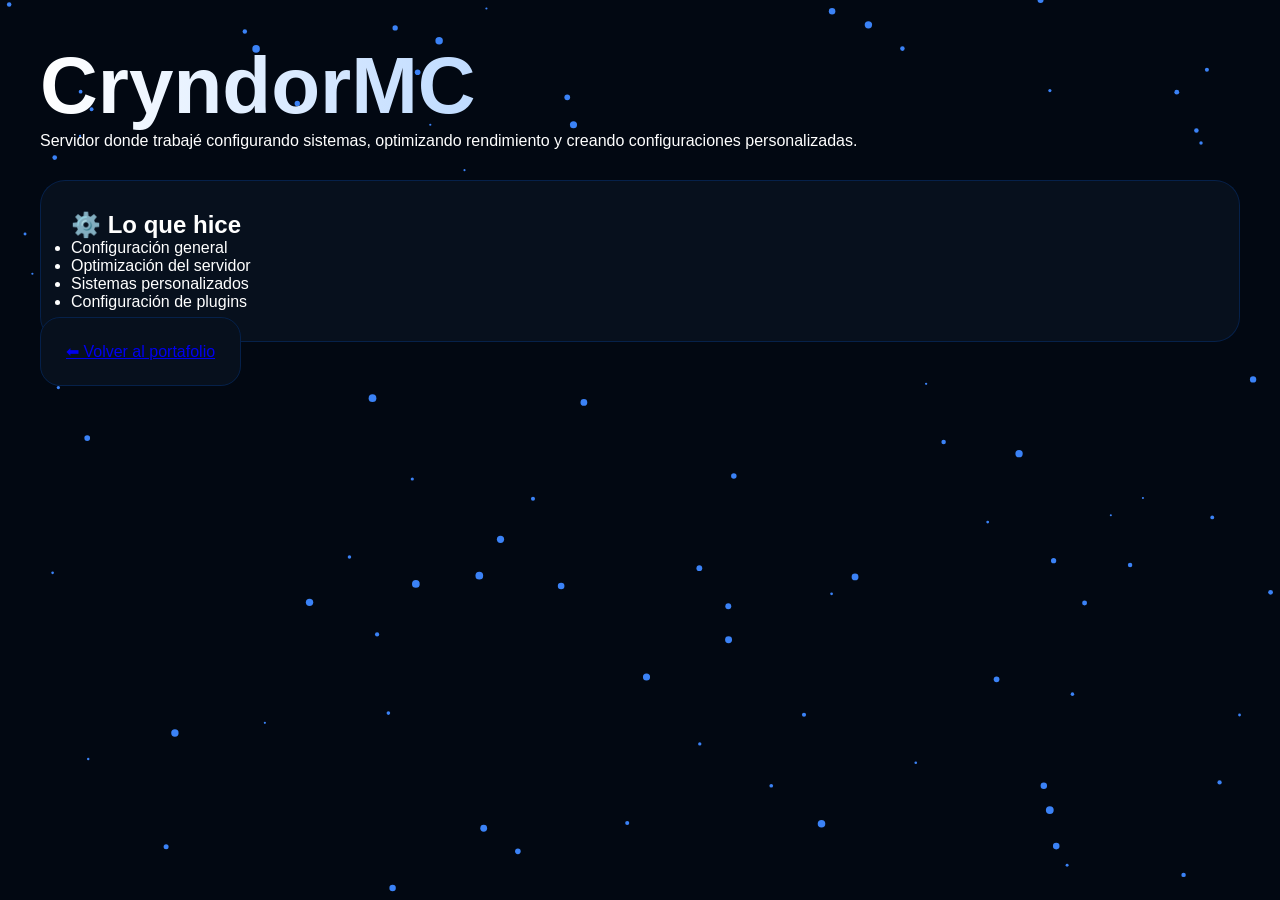
==== cryndormc.html @ 47a1c332 "Add files via upload" ====
<!DOCTYPE html>
<html lang="es">
<head>
<meta charset="UTF-8">
<meta name="viewport" content="width=device-width, initial-scale=1.0">

<title>CryndorMC</title>

<link rel="stylesheet" href="style.css">

<link rel="stylesheet"
href="https://cdnjs.cloudflare.com/ajax/libs/font-awesome/6.5.2/css/all.min.css">
</head>

<body>

<div class="container">

<h1>CryndorMC</h1>

<p>
Servidor donde trabajé configurando sistemas,
optimizando rendimiento y creando configuraciones personalizadas.
</p>

<div class="box">

<h2>⚙️ Lo que hice</h2>

<ul>
<li>Configuración general</li>
<li>Optimización del servidor</li>
<li>Sistemas personalizados</li>
<li>Configuración de plugins</li>
</ul>

</div>

<a href="index.html" class="card">
⬅ Volver al portafolio
</a>

</div>

<canvas id="particles"></canvas>
<script src="script.js"></script>

</body>
</html>
---- style.css ----
*{
margin:0;
padding:0;
box-sizing:border-box;
}

body{
background:#020812;
font-family:Arial;
color:white;
padding:40px;
}

.container{
max-width:1400px;
margin:auto;
}

.hero{
display:flex;
justify-content:space-between;
align-items:center;

background:#07101d;

padding:50px;

border-radius:25px;

border:1px solid rgba(0,100,255,.2);

box-shadow:
0 0 50px rgba(0,110,255,.15);
}

h1{

font-size:80px;

background:linear-gradient(
90deg,
white,
#4f9cff
);

-webkit-background-clip:text;
-webkit-text-fill-color:transparent;

}

.hero p{
color:#7fa6d8;
letter-spacing:4px;
margin-top:10px;
}

.stats{

display:flex;
gap:30px;
margin-top:35px;

}

.stats div{

padding:15px;

background:#091423;

border-radius:15px;

}

.right img{

width:250px;

filter:drop-shadow(
0 0 30px #0066ff
);

}

.box{

margin-top:30px;

padding:30px;

background:#07101d;

border-radius:25px;

border:1px solid rgba(0,100,255,.2);

}

.title{
margin-top:35px;
margin-bottom:20px;
}

.cards{

display:grid;

grid-template-columns:
repeat(4,1fr);

gap:20px;

}

.card{

background:#07101d;

padding:25px;

border-radius:20px;

transition:.4s;

border:1px solid rgba(0,100,255,.2);

}

.card:hover{

transform:translateY(-8px);

box-shadow:
0 0 30px rgba(0,110,255,.4);

}
box-shadow:
0 0 50px rgba(0,110,255,.15);
}
*{
margin:0;
padding:0;
box-sizing:border-box;
}

body{
background:#020812;
font-family:Arial;
color:white;
padding:40px;
}

.container{
max-width:1400px;
margin:auto;
}

.hero{
display:flex;
justify-content:space-between;
align-items:center;

background:#07101d;

padding:50px;

border-radius:25px;

border:1px solid rgba(0,100,255,.2);

box-shadow:
0 0 50px rgba(0,110,255,.15);
}

h1{

font-size:80px;

background:linear-gradient(
90deg,
white,
#4f9cff
);

-webkit-background-clip:text;
-webkit-text-fill-color:transparent;

}

.hero p{
color:#7fa6d8;
letter-spacing:4px;
margin-top:10px;
}

.stats{

display:flex;
gap:30px;
margin-top:35px;

}

.stats div{

padding:15px;

background:#091423;

border-radius:15px;

}

.right img{

width:250px;

filter:drop-shadow(
0 0 30px #0066ff
);

}

.box{

margin-top:30px;

padding:30px;

background:#07101d;

border-radius:25px;

border:1px solid rgba(0,100,255,.2);

}

.title{
margin-top:35px;
margin-bottom:20px;
}

.cards{

display:grid;

grid-template-columns:
repeat(4,1fr);

gap:20px;

}

.card{

background:#07101d;

padding:25px;

border-radius:20px;

transition:.4s;

border:1px solid rgba(0,100,255,.2);

}

.card:hover{

transform:translateY(-8px);

box-shadow:
0 0 30px rgba(0,110,255,.4);

}
#particles{
    position: fixed;
    top: 0;
    left: 0;
    width: 100%;
    height: 100%;
    z-index: -1;
}
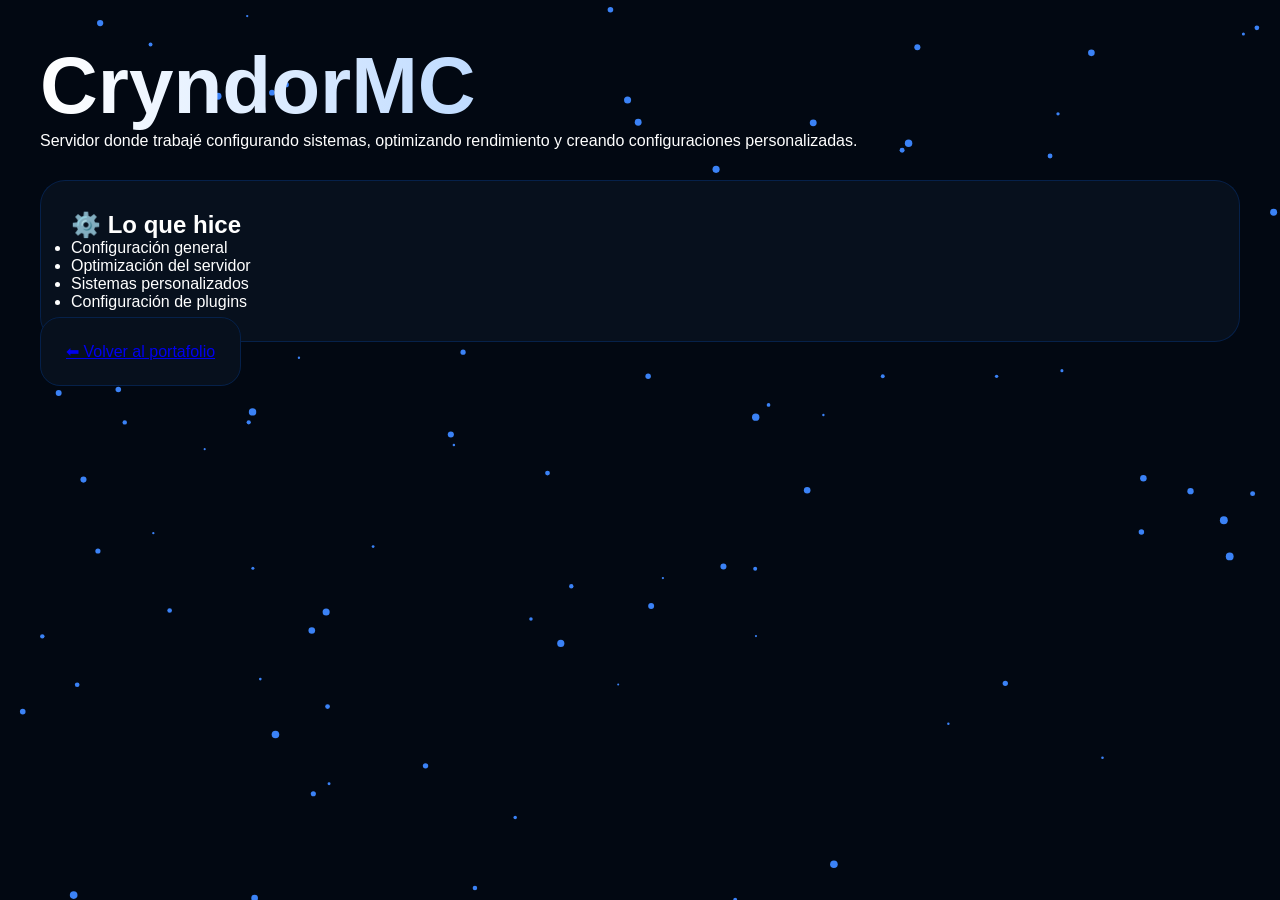
==== commit 7004b47c: "Update cryndormc.html" ====
--- a/cryndormc.html
+++ b/cryndormc.html
@@ -46,4 +46,4 @@
 <script src="script.js"></script>
 
 </body>
-</html>+</html>
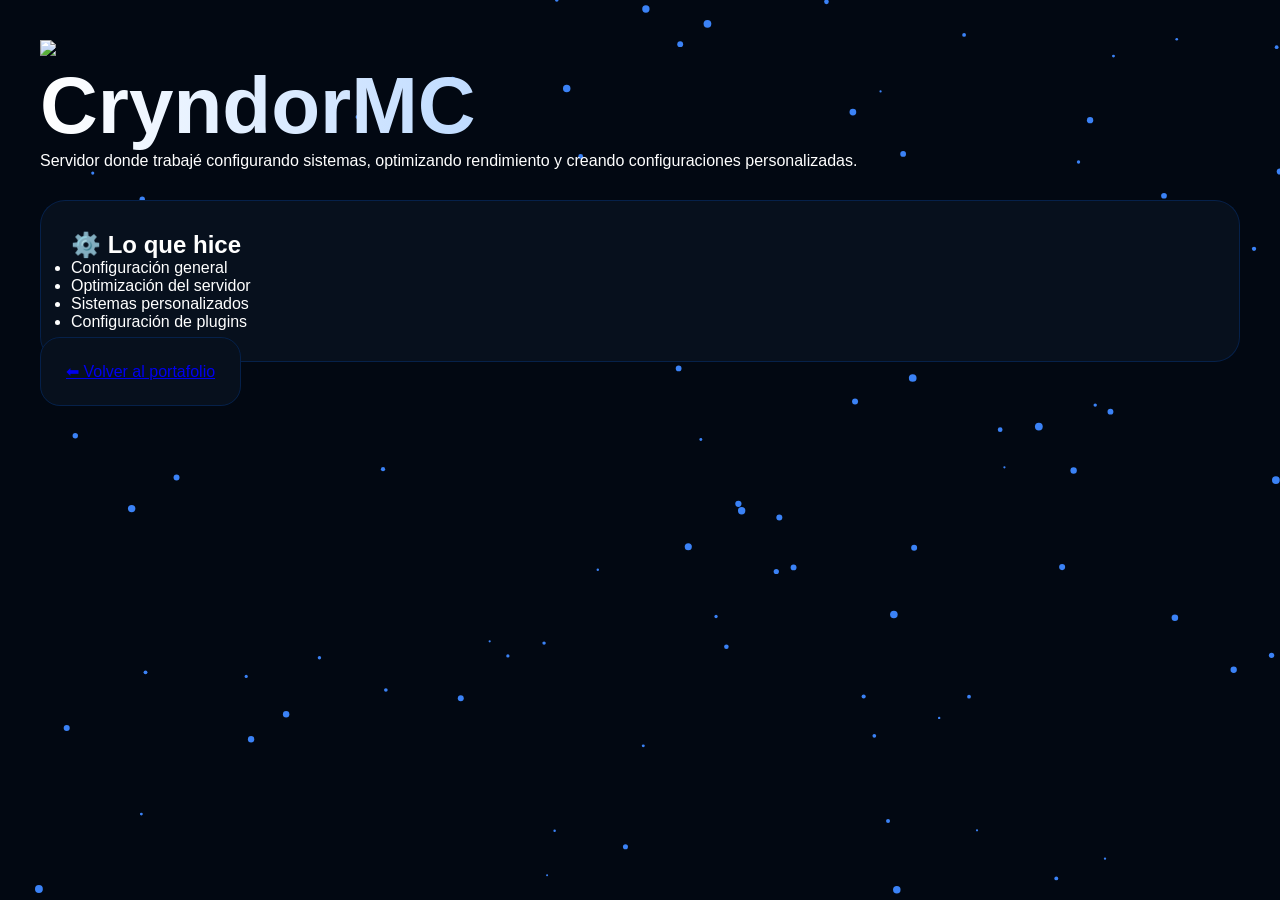
==== commit 6843f97e: "Update cryndormc.html" ====
--- a/cryndormc.html
+++ b/cryndormc.html
@@ -14,7 +14,9 @@
 
 <body>
 
-<div class="container">
+<div class="banner">
+    <img src="https://images.unsplash.com/photo-1511512578047-dfb367046420?q=80&w=1400&auto=format&fit=crop">
+</div>
 
 <h1>CryndorMC</h1>
 
